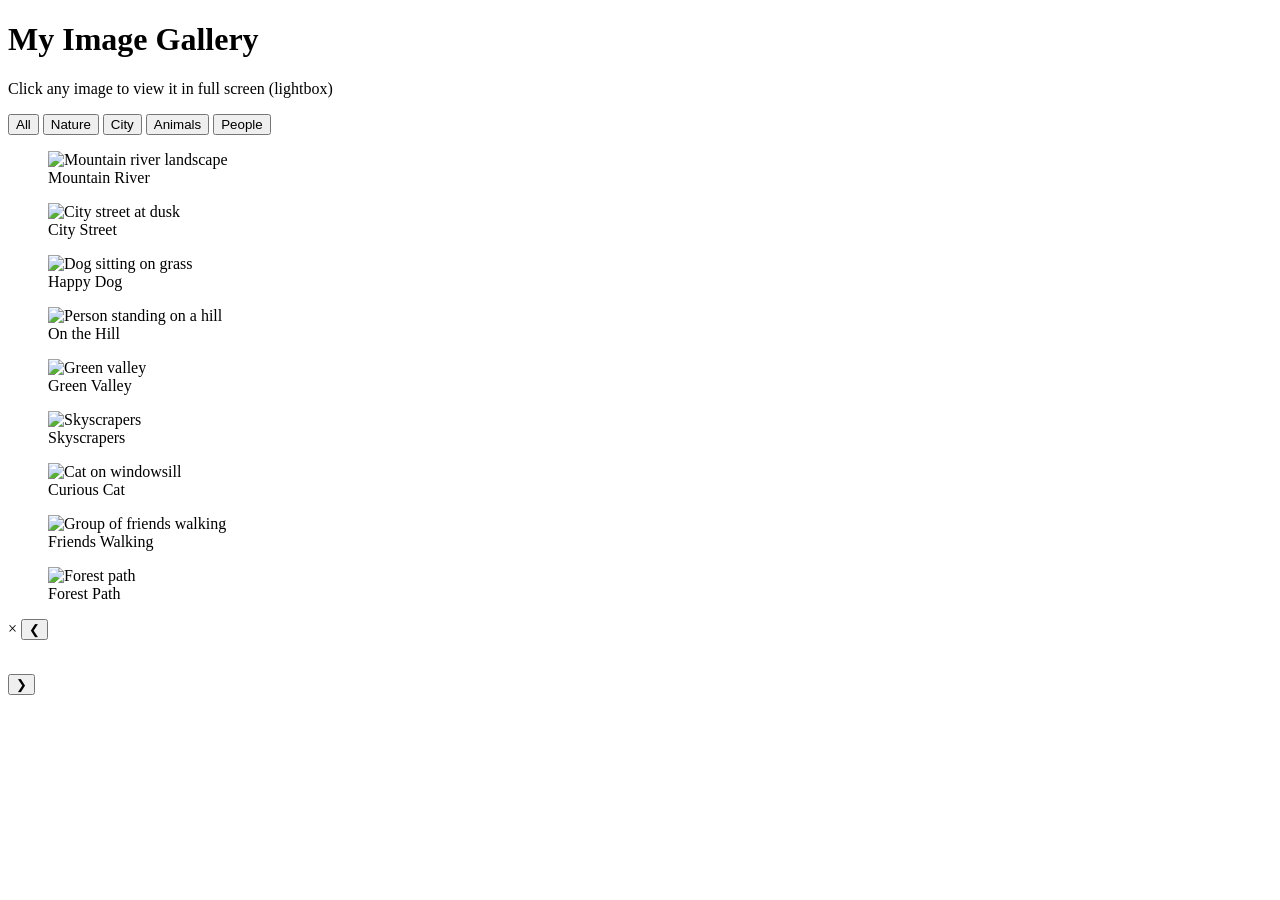
==== Image Gallery/index.html @ 157b7954 "index.html" ====
<!DOCTYPE html>
<html lang="en">
<head>
  <meta charset="UTF-8" />
  <meta name="viewport" content="width=device-width, initial-scale=1.0" />
  <title>Image Gallery</title>

  <!-- Link to external stylesheet -->
  <link rel="stylesheet" href="style.css" />
</head>
<body>

  <header class="gallery-header">
    <h1>My Image Gallery</h1>
    <p>Click any image to view it in full screen (lightbox)</p>
  </header>

  <!-- ================= CATEGORY FILTER BUTTONS ================= -->
  <!-- Each button has a data-category attribute used by JS to filter images -->
  <div class="filter-bar">
    <button class="filter-btn active" data-category="all">All</button>
    <button class="filter-btn" data-category="nature">Nature</button>
    <button class="filter-btn" data-category="city">City</button>
    <button class="filter-btn" data-category="animals">Animals</button>
    <button class="filter-btn" data-category="people">People</button>
  </div>

  <!-- ================= IMAGE GALLERY GRID ================= -->
  <!-- Each figure has a data-category (for filtering) and a data-index (for lightbox navigation) -->
  <main class="gallery-grid" id="galleryGrid">

    <figure class="gallery-item" data-category="nature" data-index="0">
      <img src="https://picsum.photos/id/1015/600/400" alt="Mountain river landscape" loading="lazy" />
      <figcaption>Mountain River</figcaption>
    </figure>

    <figure class="gallery-item" data-category="city" data-index="1">
      <img src="https://picsum.photos/id/1031/600/400" alt="City street at dusk" loading="lazy" />
      <figcaption>City Street</figcaption>
    </figure>

    <figure class="gallery-item" data-category="animals" data-index="2">
      <img src="https://picsum.photos/id/1025/600/400" alt="Dog sitting on grass" loading="lazy" />
      <figcaption>Happy Dog</figcaption>
    </figure>

    <figure class="gallery-item" data-category="people" data-index="3">
      <img src="https://picsum.photos/id/1005/600/400" alt="Person standing on a hill" loading="lazy" />
      <figcaption>On the Hill</figcaption>
    </figure>

    <figure class="gallery-item" data-category="nature" data-index="4">
      <img src="https://picsum.photos/id/1043/600/400" alt="Green valley" loading="lazy" />
      <figcaption>Green Valley</figcaption>
    </figure>

    <figure class="gallery-item" data-category="city" data-index="5">
      <img src="https://picsum.photos/id/1048/600/400" alt="Skyscrapers" loading="lazy" />
      <figcaption>Skyscrapers</figcaption>
    </figure>

    <figure class="gallery-item" data-category="animals" data-index="6">
      <img src="https://picsum.photos/id/1074/600/400" alt="Cat on windowsill" loading="lazy" />
      <figcaption>Curious Cat</figcaption>
    </figure>

    <figure class="gallery-item" data-category="people" data-index="7">
      <img src="https://picsum.photos/id/1011/600/400" alt="Group of friends walking" loading="lazy" />
      <figcaption>Friends Walking</figcaption>
    </figure>

    <figure class="gallery-item" data-category="nature" data-index="8">
      <img src="https://picsum.photos/id/1018/600/400" alt="Forest path" loading="lazy" />
      <figcaption>Forest Path</figcaption>
    </figure>

  </main>

  <!-- ================= LIGHTBOX OVERLAY ================= -->
  <!-- Hidden by default (via CSS class), shown when an image is clicked -->
  <div class="lightbox" id="lightbox">
    <span class="lightbox-close" id="lightboxClose">&times;</span>

    <button class="lightbox-nav lightbox-prev" id="prevBtn">&#10094;</button>

    <div class="lightbox-content">
      <img src="" alt="" id="lightboxImg" />
      <p class="lightbox-caption" id="lightboxCaption"></p>
    </div>

    <button class="lightbox-nav lightbox-next" id="nextBtn">&#10095;</button>
  </div>

  <!-- Link to external JavaScript file (placed at end so DOM loads first) -->
  <script src="script.js"></script>
</body>
</html>
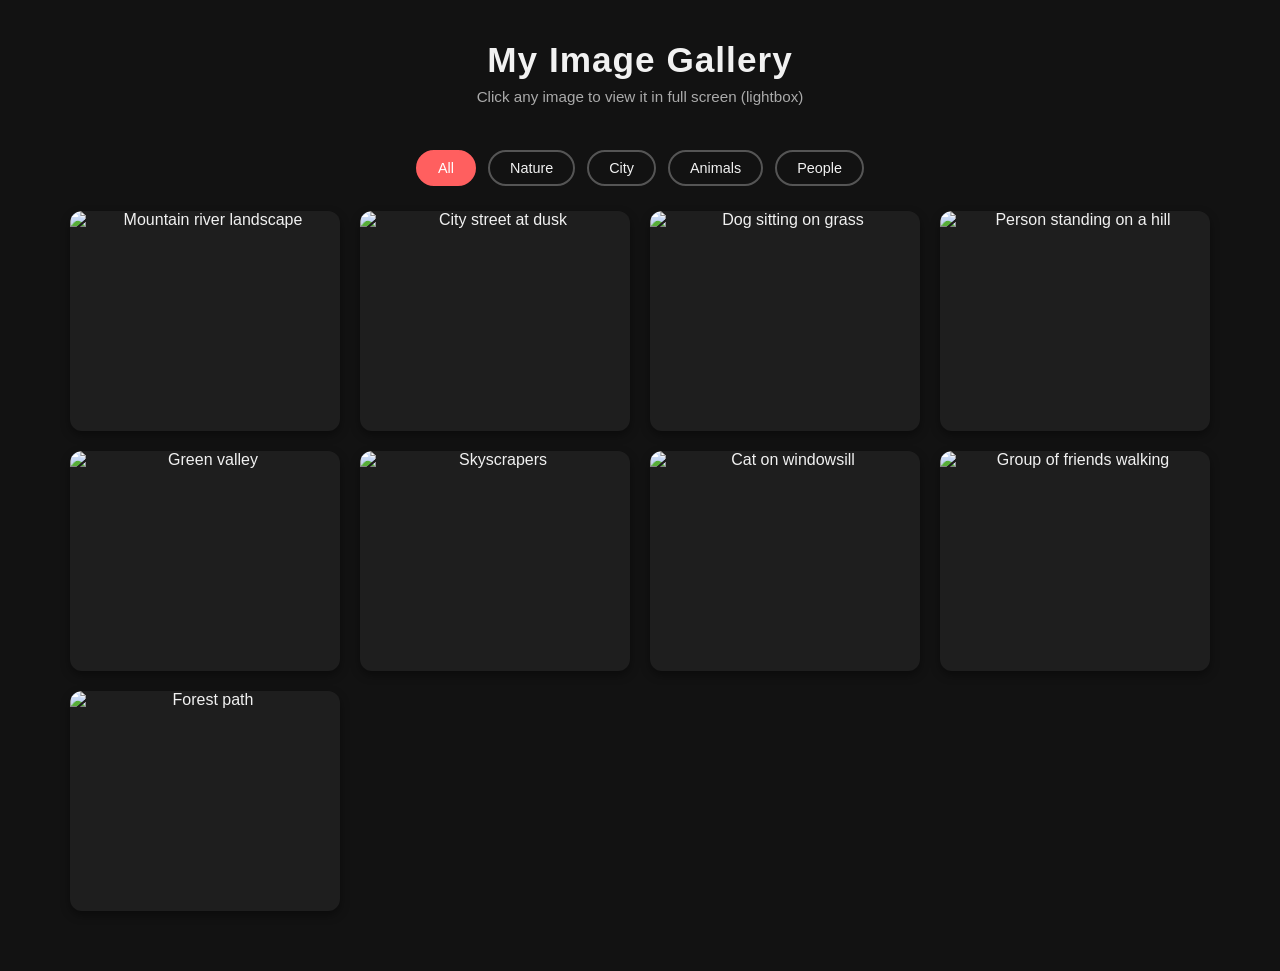
==== commit 83a524fe: "html" ====
--- a/Image Gallery/index.html
+++ b/Image Gallery/index.html
@@ -78,6 +78,7 @@
 
   <!-- ================= LIGHTBOX OVERLAY ================= -->
   <!-- Hidden by default (via CSS class), shown when an image is clicked -->
+  
   <div class="lightbox" id="lightbox">
     <span class="lightbox-close" id="lightboxClose">&times;</span>
 
--- a/Image Gallery/style.css
+++ b/Image Gallery/style.css
@@ -0,0 +1,267 @@
+/* ===================================================================
+   GLOBAL / RESET STYLES
+=================================================================== */
+* {
+  margin: 0;
+  padding: 0;
+  box-sizing: border-box; /* padding/border included in element width */
+}
+
+body {
+  font-family: 'Segoe UI', Arial, sans-serif;
+  background-color: #121212;
+  color: #f1f1f1;
+  text-align: center;
+}
+
+/* ===================================================================
+   HEADER
+=================================================================== */
+.gallery-header {
+  padding: 40px 20px 20px;
+}
+
+.gallery-header h1 {
+  font-size: 2.2rem;
+  margin-bottom: 8px;
+  letter-spacing: 1px;
+}
+
+.gallery-header p {
+  color: #aaaaaa;
+  font-size: 0.95rem;
+}
+
+/* ===================================================================
+   FILTER BAR (Bonus feature: category filters)
+=================================================================== */
+.filter-bar {
+  display: flex;
+  flex-wrap: wrap;              /* wraps buttons on small screens */
+  justify-content: center;
+  gap: 12px;
+  margin: 25px 0;
+}
+
+.filter-btn {
+  background: transparent;
+  border: 2px solid #555;
+  color: #f1f1f1;
+  padding: 8px 20px;
+  border-radius: 25px;
+  cursor: pointer;
+  font-size: 0.9rem;
+  transition: all 0.3s ease; /* smooth color/border transition */
+}
+
+.filter-btn:hover {
+  border-color: #ff5f5f;
+  color: #ff5f5f;
+}
+
+/* Highlights the currently selected category button */
+.filter-btn.active {
+  background-color: #ff5f5f;
+  border-color: #ff5f5f;
+  color: #ffffff;
+}
+
+/* ===================================================================
+   RESPONSIVE GRID LAYOUT
+   auto-fill + minmax = automatically adjusts columns per screen size
+=================================================================== */
+.gallery-grid {
+  display: grid;
+  grid-template-columns: repeat(auto-fill, minmax(260px, 1fr));
+  gap: 20px;
+  padding: 0 30px 60px;
+  max-width: 1200px;
+  margin: 0 auto;
+}
+
+/* ===================================================================
+   GALLERY ITEM (card) + HOVER EFFECTS
+=================================================================== */
+.gallery-item {
+  position: relative;
+  overflow: hidden;
+  border-radius: 12px;
+  cursor: pointer;
+  background: #1e1e1e;
+  box-shadow: 0 4px 10px rgba(0, 0, 0, 0.4);
+  transition: transform 0.35s ease, box-shadow 0.35s ease; /* smooth hover lift */
+}
+
+.gallery-item img {
+  width: 100%;
+  height: 220px;
+  object-fit: cover;           /* crops image nicely without distortion */
+  display: block;
+  transition: transform 0.5s ease; /* smooth zoom effect on hover */
+}
+
+/* Card lifts up and image zooms in slightly on hover */
+.gallery-item:hover {
+  transform: translateY(-6px);
+  box-shadow: 0 10px 20px rgba(255, 95, 95, 0.25);
+}
+
+.gallery-item:hover img {
+  transform: scale(1.08);
+}
+
+.gallery-item figcaption {
+  position: absolute;
+  bottom: 0;
+  left: 0;
+  right: 0;
+  padding: 10px;
+  background: linear-gradient(to top, rgba(0,0,0,0.85), transparent);
+  font-size: 0.9rem;
+  opacity: 0;                  /* hidden by default */
+  transform: translateY(10px);
+  transition: opacity 0.35s ease, transform 0.35s ease; /* fades in on hover */
+}
+
+.gallery-item:hover figcaption {
+  opacity: 1;
+  transform: translateY(0);
+}
+
+/* Hides items filtered out by category (JS toggles this class) */
+.gallery-item.hidden {
+  display: none;
+}
+
+/* ===================================================================
+   LIGHTBOX OVERLAY
+=================================================================== */
+.lightbox {
+  position: fixed;
+  inset: 0;                    /* shorthand for top/right/bottom/left: 0 */
+  background: rgba(0, 0, 0, 0.92);
+  display: flex;
+  align-items: center;
+  justify-content: center;
+  opacity: 0;
+  visibility: hidden;          /* removes from interaction when closed */
+  transition: opacity 0.3s ease, visibility 0.3s ease;
+  z-index: 1000;
+}
+
+/* JS adds this class to reveal the lightbox */
+.lightbox.active {
+  opacity: 1;
+  visibility: visible;
+}
+
+.lightbox-content {
+  max-width: 85%;
+  max-height: 85vh;
+  text-align: center;
+  animation: zoomIn 0.3s ease; /* pop-in animation when image changes */
+}
+
+@keyframes zoomIn {
+  from { transform: scale(0.85); opacity: 0; }
+  to   { transform: scale(1); opacity: 1; }
+}
+
+.lightbox-content img {
+  max-width: 100%;
+  max-height: 75vh;
+  border-radius: 8px;
+  box-shadow: 0 0 30px rgba(0,0,0,0.6);
+}
+
+.lightbox-caption {
+  margin-top: 12px;
+  font-size: 1.1rem;
+  color: #f1f1f1;
+}
+
+/* Close button (top-right corner) */
+.lightbox-close {
+  position: absolute;
+  top: 20px;
+  right: 35px;
+  font-size: 2.2rem;
+  color: #fff;
+  cursor: pointer;
+  transition: color 0.25s ease, transform 0.25s ease;
+}
+
+.lightbox-close:hover {
+  color: #ff5f5f;
+  transform: rotate(90deg);   /* fun spin effect on hover */
+}
+
+/* Prev / Next navigation arrows */
+.lightbox-nav {
+  background: rgba(255, 255, 255, 0.1);
+  border: none;
+  color: #fff;
+  font-size: 1.8rem;
+  padding: 12px 16px;
+  cursor: pointer;
+  border-radius: 50%;
+  transition: background 0.25s ease, transform 0.25s ease;
+  position: absolute;
+  top: 50%;
+  transform: translateY(-50%);
+}
+
+.lightbox-nav:hover {
+  background: #ff5f5f;
+  transform: translateY(-50%) scale(1.1);
+}
+
+.lightbox-prev { left: 25px; }
+.lightbox-next { right: 25px; }
+
+/* ===================================================================
+   RESPONSIVE BREAKPOINTS
+=================================================================== */
+
+/* Tablets */
+@media (max-width: 768px) {
+  .gallery-grid {
+    grid-template-columns: repeat(auto-fill, minmax(200px, 1fr));
+    padding: 0 16px 40px;
+  }
+
+  .gallery-header h1 {
+    font-size: 1.7rem;
+  }
+
+  .lightbox-nav {
+    font-size: 1.4rem;
+    padding: 8px 12px;
+  }
+}
+
+/* Mobile phones */
+@media (max-width: 480px) {
+  .gallery-grid {
+    grid-template-columns: 1fr 1fr; /* 2 columns on small phones */
+    gap: 12px;
+  }
+
+  .gallery-item img {
+    height: 150px;
+  }
+
+  .filter-btn {
+    padding: 6px 14px;
+    font-size: 0.8rem;
+  }
+
+  .lightbox-close {
+    top: 12px;
+    right: 18px;
+    font-size: 1.8rem;
+  }
+
+  .lightbox-prev { left: 10px; }
+  .lightbox-next { right: 10px; }
+}
